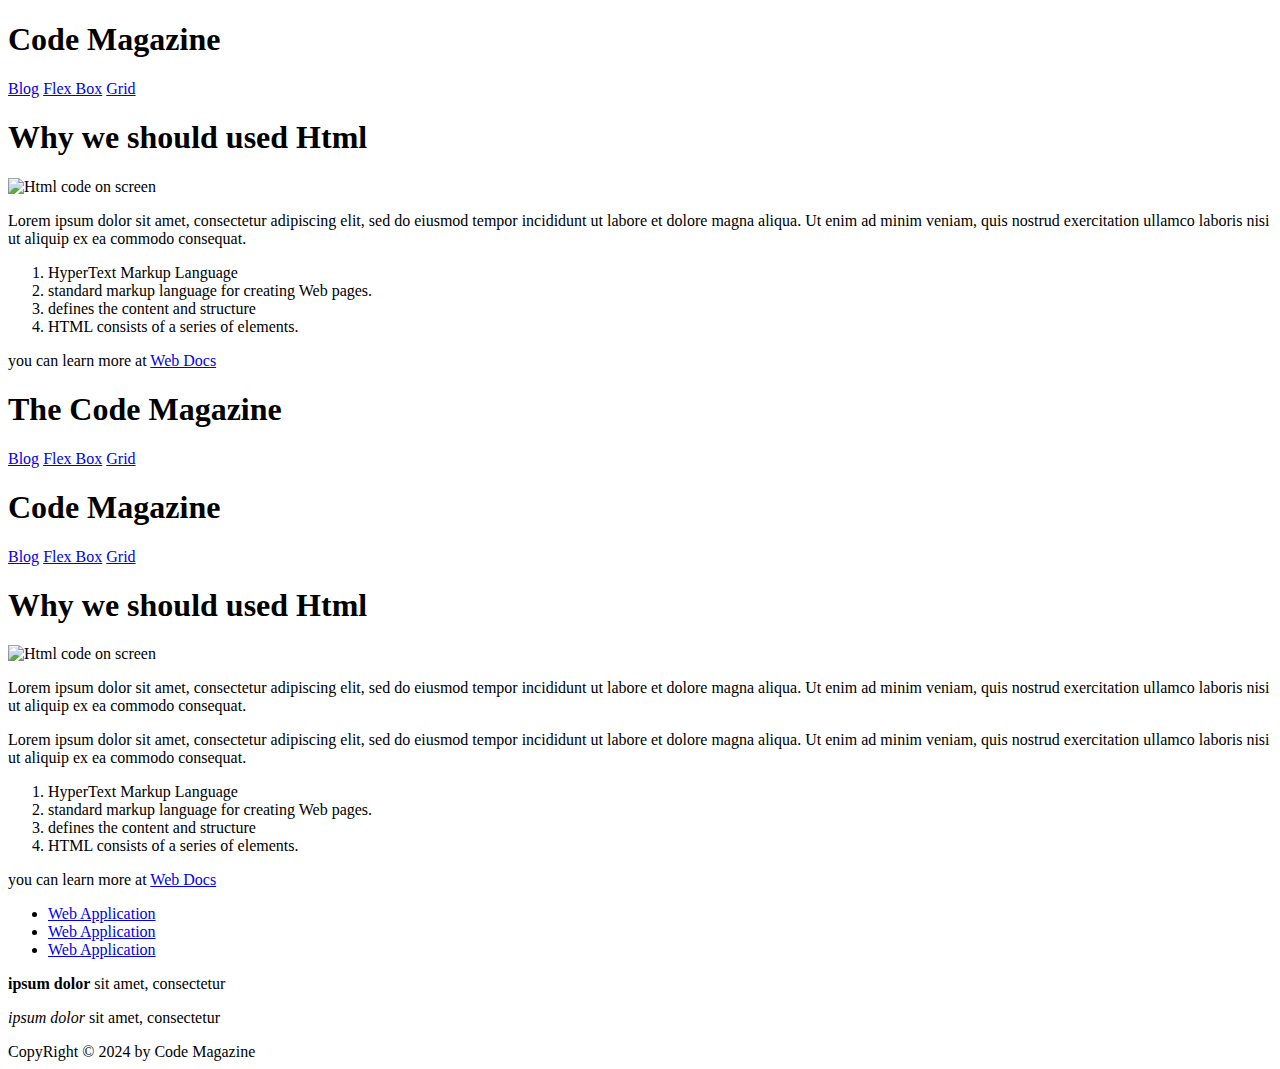
==== index.html @ 68858e69 "lecture-Note" ====
<!DOCTYPE html>
<html lang="en">
<head>
    <meta charset="UTF-8">
    <meta name="viewport" content="width=device-width, initial-scale=1.0">
    <title>HTML_CSS</title>
</head>
<body>

    <!--Section HTML fundamentals-->

     <h1>Code Magazine</h1>
    <a href="Blog.html">Blog</a>
    <a href="#">Flex Box</a>
    <a href="#">Grid</a>

    <h1>Why we should used Html </h1>
   

<img src="images/download.jpg" alt="Html code on screen">
    <p>
        Lorem ipsum dolor sit amet, consectetur adipiscing elit,
         sed do eiusmod tempor incididunt ut labore et dolore magna aliqua.
         Ut enim ad minim veniam, quis nostrud exercitation ullamco laboris 
         nisi ut aliquip ex ea commodo consequat.
    </p>

    <ol>
        <li> HyperText Markup Language </li>
        <li>standard markup language for creating Web pages.  </li>
        <li>defines the content and structure </li>
        <li>HTML consists of a series of elements.</li>
    </ol>
    <p>you can learn more at
    <a href="www.google.com" target="_blank">Web Docs</a>
</p>


<!--lecture Structring our page-->
<header>

    <h1>The Code Magazine</h1>
<nav>
<a href="Blog.html">Blog</a>
<a href="#">Flex Box</a>
<a href="#">Grid</a>
</nav>
</header>
<article>
    <h1>Code Magazine</h1>
    <a href="Blog.html">Blog</a>
    <a href="#">Flex Box</a>
    <a href="#">Grid</a>

    <h1>Why we should used Html </h1>
   

<img src="images/download (1).jpg" alt="Html code on screen">
    <p>
        Lorem ipsum dolor sit amet, consectetur adipiscing elit,
         sed do eiusmod tempor incididunt ut labore et dolore magna aliqua.
         Ut enim ad minim veniam, quis nostrud exercitation ullamco laboris 
         nisi ut aliquip ex ea commodo consequat.
    </p>

    <p>
        Lorem ipsum dolor sit amet, consectetur adipiscing elit,
         sed do eiusmod tempor incididunt ut labore et dolore magna aliqua.
         Ut enim ad minim veniam, quis nostrud exercitation ullamco laboris 
         nisi ut aliquip ex ea commodo consequat.
    </p>
    <ol>
        <li> HyperText Markup Language </li>
        <li>standard markup language for creating Web pages.  </li>
        <li>defines the content and structure </li>
        <li>HTML consists of a series of elements.</li>
    </ol>
    <p>you can learn more at
    <a href="www.google.com" target="_blank">Web Docs</a>
</p>
<ul>

    <li><img src="images/download.jpg" alt="" style="width: 50px;"><a href="#">Web Application</a></li>
    
    <li><img src="images/download.jpg" alt="" style="width: 50px;"><a href="#">Web Application</a></li>
    
    <li><img src="images/download.jpg" alt="" style="width: 50px;"><a href="#">Web Application</a></li>
</ul>




<!-- Lecture Note on Semantic html-->
 <p> <strong> ipsum dolor</strong> sit amet, consectetur</p>
 <p> <em> ipsum dolor</em> sit amet, consectetur</p>
</article>
<footer>
    <!--html entity-->
    CopyRight &copy; 2024 by Code Magazine
</footer>


<!--Visual sudtio addational extensions -->




</body>
</html>
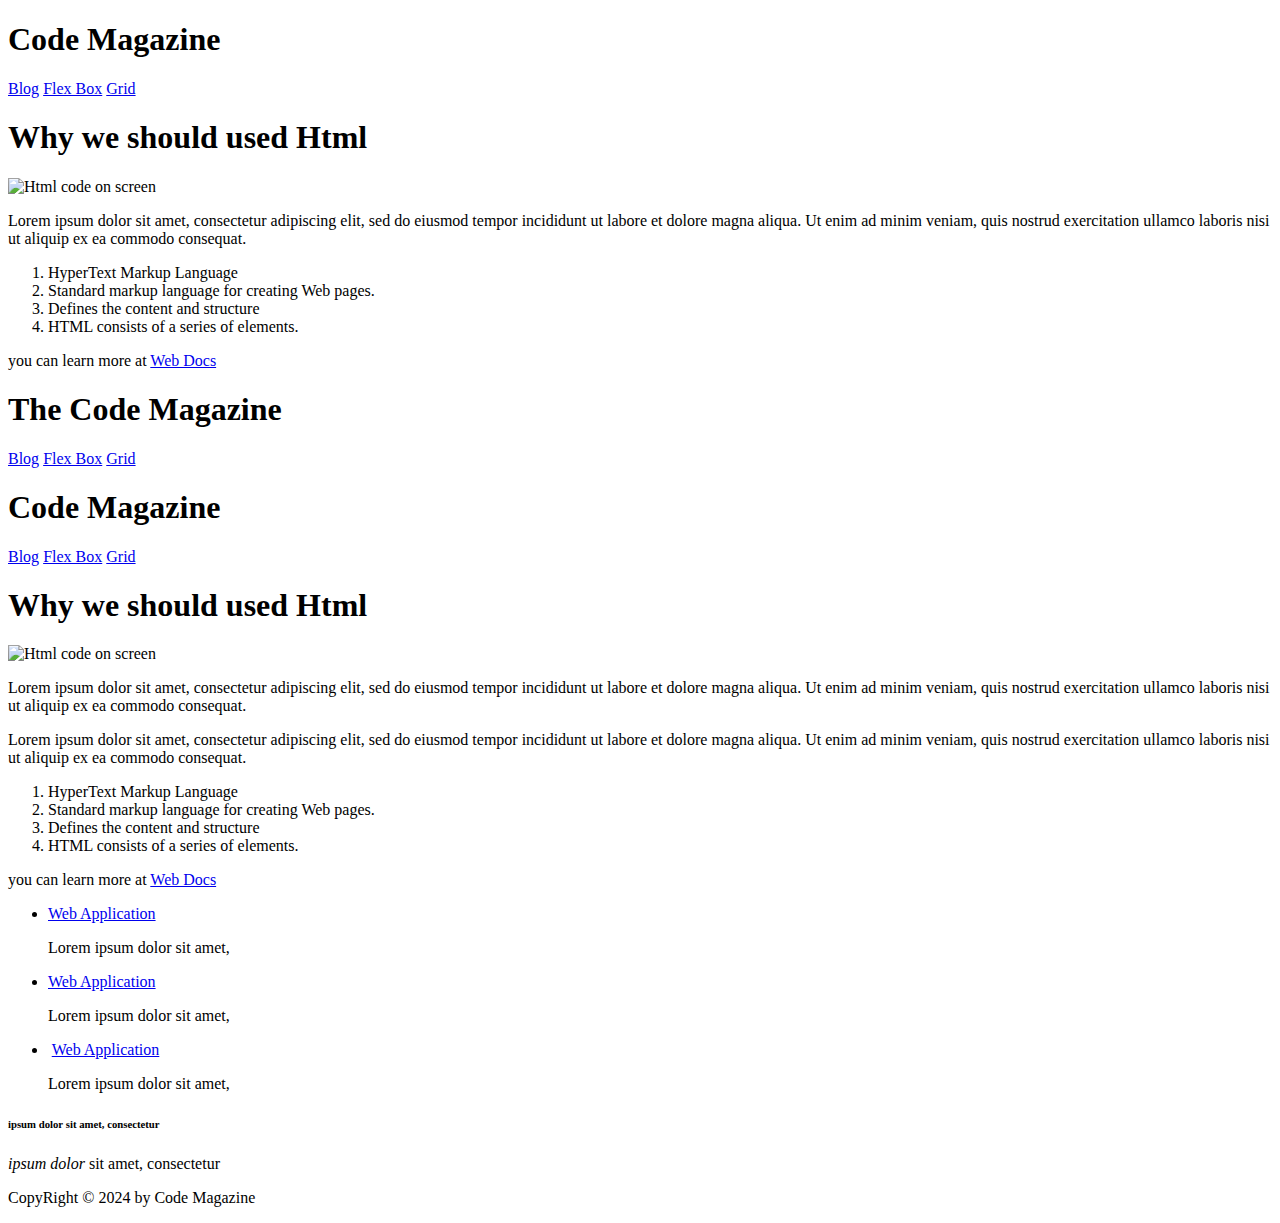
==== commit f974ba7a: "Update index.html" ====
--- a/index.html
+++ b/index.html
@@ -1,109 +1,128 @@
 <!DOCTYPE html>
 <html lang="en">
-<head>
-    <meta charset="UTF-8">
-    <meta name="viewport" content="width=device-width, initial-scale=1.0">
-    <title>HTML_CSS</title>
-</head>
-<body>
-
+  <head>
+    <meta charset="UTF-8" />
+    <meta name="viewport" content="width=device-width, initial-scale=1.0" />
+    <title>HTML CSS</title>
+    <link rel="stylesheet" href="style.css" />
+  </head>
+  <body>
     <!--Section HTML fundamentals-->
 
-     <h1>Code Magazine</h1>
-    <a href="Blog.html">Blog</a>
-    <a href="#">Flex Box</a>
-    <a href="#">Grid</a>
-
-    <h1>Why we should used Html </h1>
-   
-
-<img src="images/download.jpg" alt="Html code on screen">
-    <p>
-        Lorem ipsum dolor sit amet, consectetur adipiscing elit,
-         sed do eiusmod tempor incididunt ut labore et dolore magna aliqua.
-         Ut enim ad minim veniam, quis nostrud exercitation ullamco laboris 
-         nisi ut aliquip ex ea commodo consequat.
-    </p>
-
-    <ol>
-        <li> HyperText Markup Language </li>
-        <li>standard markup language for creating Web pages.  </li>
-        <li>defines the content and structure </li>
-        <li>HTML consists of a series of elements.</li>
-    </ol>
-    <p>you can learn more at
-    <a href="www.google.com" target="_blank">Web Docs</a>
-</p>
-
-
-<!--lecture Structring our page-->
-<header>
-
-    <h1>The Code Magazine</h1>
-<nav>
-<a href="Blog.html">Blog</a>
-<a href="#">Flex Box</a>
-<a href="#">Grid</a>
-</nav>
-</header>
-<article>
     <h1>Code Magazine</h1>
     <a href="Blog.html">Blog</a>
     <a href="#">Flex Box</a>
     <a href="#">Grid</a>
 
-    <h1>Why we should used Html </h1>
-   
+    <h1>Why we should used Html</h1>
 
-<img src="images/download (1).jpg" alt="Html code on screen">
+    <img src="images/download.jpg" alt="Html code on screen" />
     <p>
-        Lorem ipsum dolor sit amet, consectetur adipiscing elit,
-         sed do eiusmod tempor incididunt ut labore et dolore magna aliqua.
-         Ut enim ad minim veniam, quis nostrud exercitation ullamco laboris 
-         nisi ut aliquip ex ea commodo consequat.
+      Lorem ipsum dolor sit amet, consectetur adipiscing elit, sed do eiusmod
+      tempor incididunt ut labore et dolore magna aliqua. Ut enim ad minim
+      veniam, quis nostrud exercitation ullamco laboris nisi ut aliquip ex ea
+      commodo consequat.
     </p>
 
+    <ol>
+      <li>HyperText Markup Language</li>
+      <li>Standard markup language for creating Web pages.</li>
+      <li>Defines the content and structure</li>
+      <li>HTML consists of a series of elements.</li>
+    </ol>
     <p>
-        Lorem ipsum dolor sit amet, consectetur adipiscing elit,
-         sed do eiusmod tempor incididunt ut labore et dolore magna aliqua.
-         Ut enim ad minim veniam, quis nostrud exercitation ullamco laboris 
-         nisi ut aliquip ex ea commodo consequat.
+      you can learn more at
+      <a href="www.google.com" target="_blank">Web Docs</a>
     </p>
-    <ol>
-        <li> HyperText Markup Language </li>
-        <li>standard markup language for creating Web pages.  </li>
-        <li>defines the content and structure </li>
+
+    <!--lecture Structring our page-->
+    <header>
+      <h1>The Code Magazine</h1>
+      <nav>
+        <a href="Blog.html">Blog</a>
+        <a href="#">Flex Box</a>
+        <a href="#">Grid</a>
+      </nav>
+    </header>
+    <article>
+      <h1>Code Magazine</h1>
+      <a href="Blog.html">Blog</a>
+      <a href="#">Flex Box</a>
+      <a href="#">Grid</a>
+
+      <h1>Why we should used Html</h1>
+
+      <img src="images/download (1).jpg" alt="Html code on screen" />
+      <p>
+        Lorem ipsum dolor sit amet, consectetur adipiscing elit, sed do eiusmod
+        tempor incididunt ut labore et dolore magna aliqua. Ut enim ad minim
+        veniam, quis nostrud exercitation ullamco laboris nisi ut aliquip ex ea
+        commodo consequat.
+      </p>
+
+      <p>
+        Lorem ipsum dolor sit amet, consectetur adipiscing elit, sed do eiusmod
+        tempor incididunt ut labore et dolore magna aliqua. Ut enim ad minim
+        veniam, quis nostrud exercitation ullamco laboris nisi ut aliquip ex ea
+        commodo consequat.
+      </p>
+      <ol>
+        <li>HyperText Markup Language</li>
+        <li>Standard markup language for creating Web pages.</li>
+        <li>Defines the content and structure</li>
         <li>HTML consists of a series of elements.</li>
-    </ol>
-    <p>you can learn more at
-    <a href="www.google.com" target="_blank">Web Docs</a>
-</p>
-<ul>
+      </ol>
+      <p>
+        you can learn more at
+        <a href="www.google.com" target="_blank">Web Docs</a>
+      </p>
+      <ul>
+        <li>
+          <img src="images/download.jpg" alt="" style="width: 50px" /><a
+            href="#"
+            >Web Application</a
+          >
+          <p>Lorem ipsum dolor sit amet,</p>
+        </li>
 
-    <li><img src="images/download.jpg" alt="" style="width: 50px;"><a href="#">Web Application</a></li>
-    
-    <li><img src="images/download.jpg" alt="" style="width: 50px;"><a href="#">Web Application</a></li>
-    
-    <li><img src="images/download.jpg" alt="" style="width: 50px;"><a href="#">Web Application</a></li>
-</ul>
+        <li>
+          <img src="images/download.jpg" alt="" style="width: 50px" /><a
+            href="#"
+            >Web Application</a
+          >
+          <p>Lorem ipsum dolor sit amet,</p>
+        </li>
 
+        <li>
+          <img src="images/download.jpg" alt="" style="width: 50px" />
+          <a href="#">Web Application</a>
+          <p>Lorem ipsum dolor sit amet,</p>
+        </li>
+      </ul>
 
+      <!-- Lecture Note on Semantic html-->
+      <h6><strong> ipsum dolor</strong> sit amet, consectetur</h6>
+      <p><em> ipsum dolor</em> sit amet, consectetur</p>
+    </article>
+    <footer>
+      <!--html entity-->
+      <p id="copyright">CopyRight &copy; 2024 by Code Magazine</p>
+    </footer>
 
+    <!--Visual studio addational extensions -->
+    <!--1-image preview
+        2-color highlight
+        3-auto rename tag
+        4-live server
+     -->
 
-<!-- Lecture Note on Semantic html-->
- <p> <strong> ipsum dolor</strong> sit amet, consectetur</p>
- <p> <em> ipsum dolor</em> sit amet, consectetur</p>
-</article>
-<footer>
-    <!--html entity-->
-    CopyRight &copy; 2024 by Code Magazine
-</footer>
+    <aside></aside>
+    <!---------------Section 3---------->
 
-
-<!--Visual sudtio addational extensions -->
-
-
-
-
-</body>
-</html>+    <!-- CSS Fundemantals-->
+    <!--INLINE CSS(not good appraoch)
+        
+        INTERNAL CSS EXTERNAL CSS
+         combning selectors-->
+  </body>
+</html>
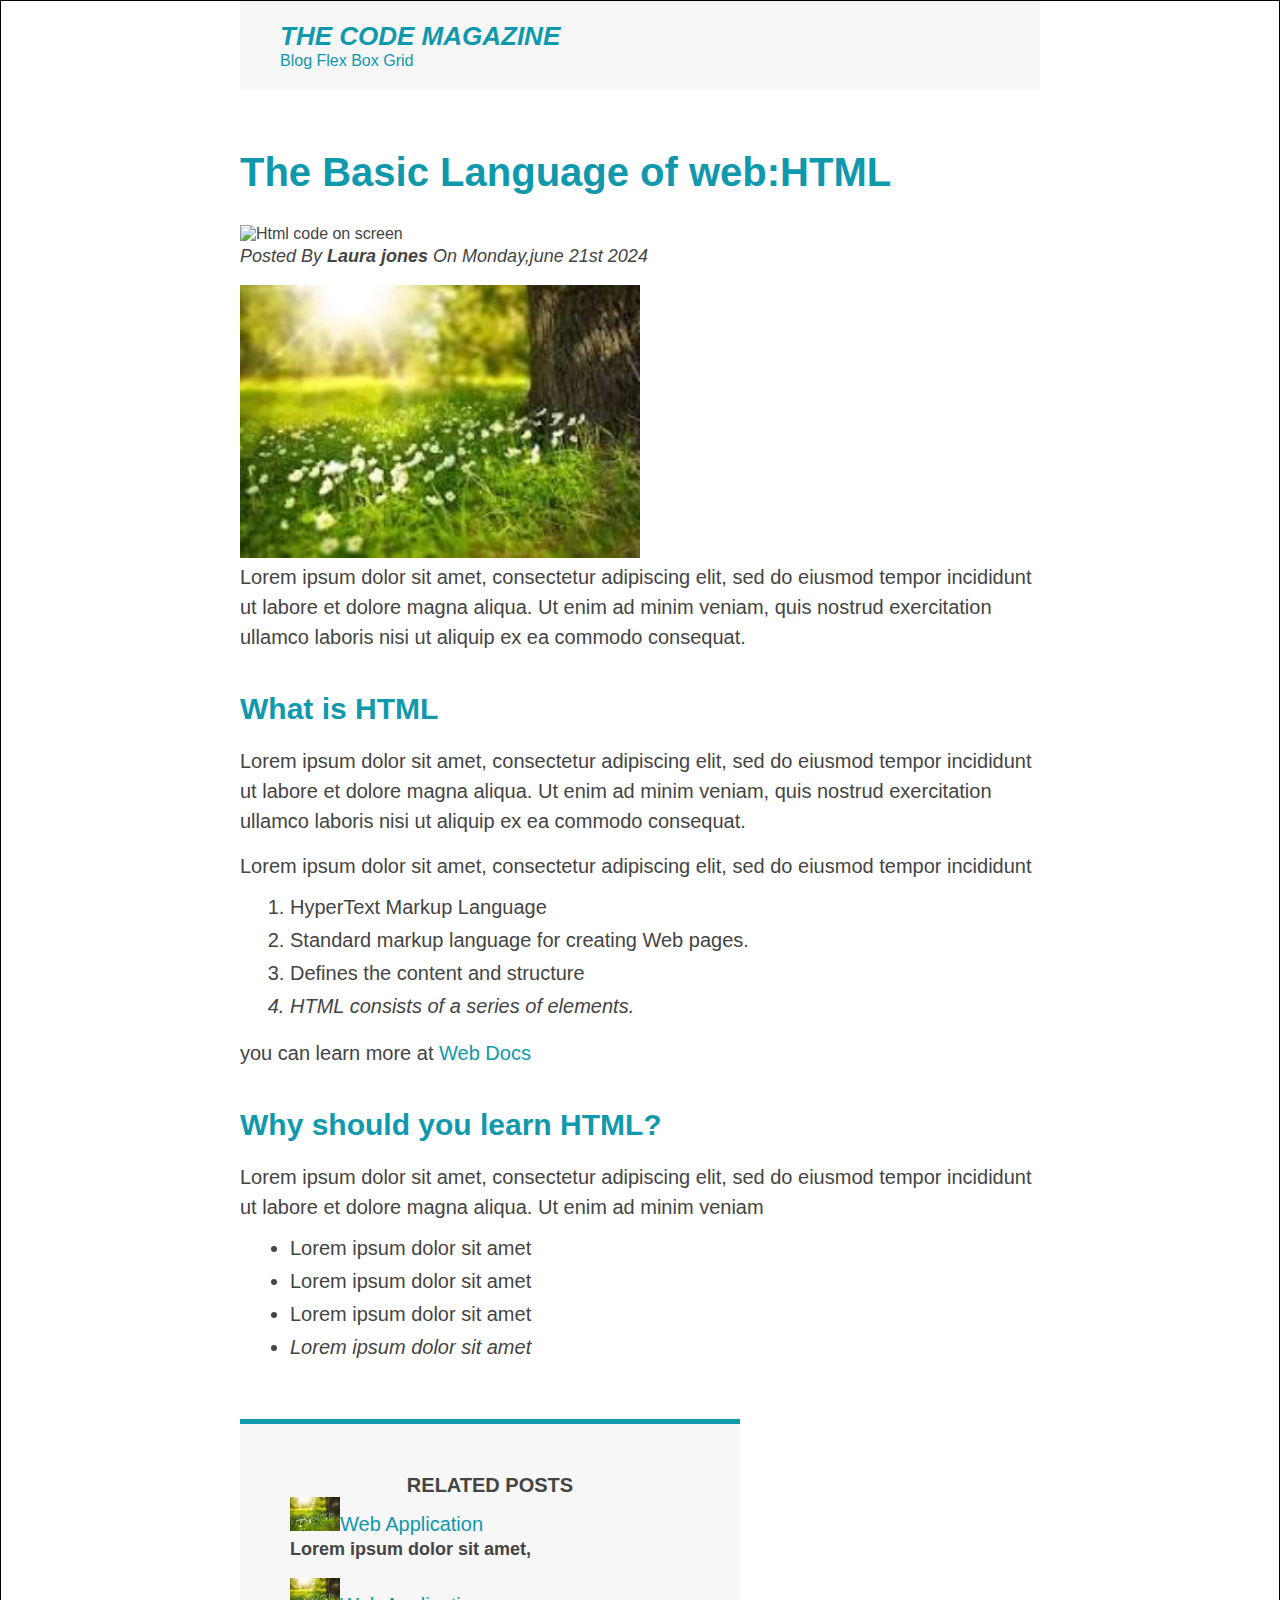
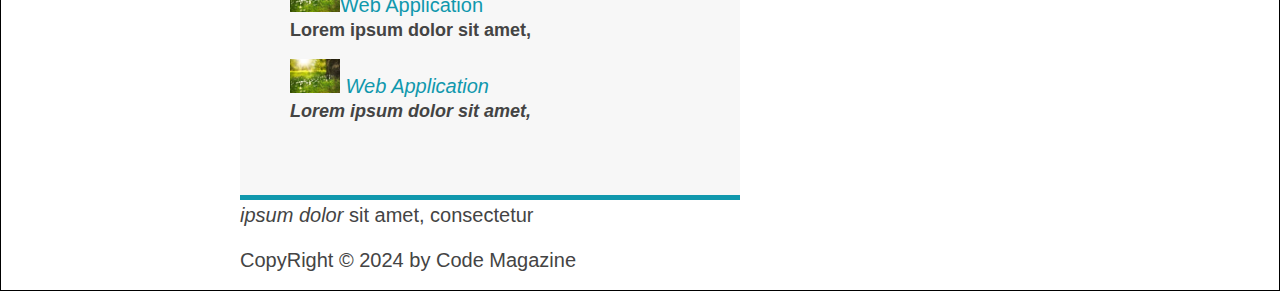
==== commit e33b8c85: "blog-styling" ====
--- a/index.html
+++ b/index.html
@@ -9,7 +9,7 @@
   <body>
     <!--Section HTML fundamentals-->
 
-    <h1>Code Magazine</h1>
+    <!--  <h1>Code Magazine</h1>
     <a href="Blog.html">Blog</a>
     <a href="#">Flex Box</a>
     <a href="#">Grid</a>
@@ -34,38 +34,46 @@
       you can learn more at
       <a href="www.google.com" target="_blank">Web Docs</a>
     </p>
+  -->
 
     <!--lecture Structring our page-->
-    <header>
+    <div class="container"> 
+    <header class="main-header">
       <h1>The Code Magazine</h1>
       <nav>
-        <a href="Blog.html">Blog</a>
+        <a href="blog.html">Blog</a>
         <a href="#">Flex Box</a>
         <a href="#">Grid</a>
+    
       </nav>
     </header>
+  
     <article>
-      <h1>Code Magazine</h1>
-      <a href="Blog.html">Blog</a>
+      <header class="post-header">
+     
+      <!--<a href="blog.html">Blog</a>
       <a href="#">Flex Box</a>
-      <a href="#">Grid</a>
+      <a href="#">Grid</a>-->
 
-      <h1>Why we should used Html</h1>
+      <h2>The Basic Language of web:HTML</h2>
 
-      <img src="images/download (1).jpg" alt="Html code on screen" />
+      <img src="images/download-1.jpg" alt="Html code on screen" />
+      <p id="author">Posted By <strong> Laura jones</strong> On Monday,june 21st 2024</p>
+      <img src="images/download.jpg" alt=""  class="post-img"/>
       <p>
         Lorem ipsum dolor sit amet, consectetur adipiscing elit, sed do eiusmod
         tempor incididunt ut labore et dolore magna aliqua. Ut enim ad minim
         veniam, quis nostrud exercitation ullamco laboris nisi ut aliquip ex ea
         commodo consequat.
       </p>
-
-      <p>
-        Lorem ipsum dolor sit amet, consectetur adipiscing elit, sed do eiusmod
+      <pLorem ipsum dolor sit amet, consectetur adipiscing elit></pLorem>
+      <h3>What is HTML</h3>
+      <p> Lorem ipsum dolor sit amet, consectetur adipiscing elit, sed do eiusmod
         tempor incididunt ut labore et dolore magna aliqua. Ut enim ad minim
         veniam, quis nostrud exercitation ullamco laboris nisi ut aliquip ex ea
-        commodo consequat.
-      </p>
+        commodo consequat.</p>
+        <p>Lorem ipsum dolor sit amet, consectetur adipiscing elit, sed do eiusmod
+          tempor incididunt</p>
       <ol>
         <li>HyperText Markup Language</li>
         <li>Standard markup language for creating Web pages.</li>
@@ -76,13 +84,27 @@
         you can learn more at
         <a href="www.google.com" target="_blank">Web Docs</a>
       </p>
-      <ul>
+      <h3>Why should you learn HTML?</h3>
+      <p>Lorem ipsum dolor sit amet, consectetur adipiscing elit, sed do eiusmod
+        tempor incididunt ut labore et dolore magna aliqua. Ut enim ad minim
+        veniam</p>
+        <ul>
+          <li>Lorem ipsum dolor sit amet</li>
+          <li>Lorem ipsum dolor sit amet</li>
+          <li>Lorem ipsum dolor sit amet</li>
+          <li>Lorem ipsum dolor sit amet</li>
+        </ul>
+      </header>
+    </article>
+    <aside>
+        <h4>Related Posts</h4>
+      <ul class="related">
         <li>
           <img src="images/download.jpg" alt="" style="width: 50px" /><a
             href="#"
             >Web Application</a
           >
-          <p>Lorem ipsum dolor sit amet,</p>
+          <p class="related-author">Lorem ipsum dolor sit amet,</p>
         </li>
 
         <li>
@@ -90,18 +112,19 @@
             href="#"
             >Web Application</a
           >
-          <p>Lorem ipsum dolor sit amet,</p>
+          <p class="related-author">Lorem ipsum dolor sit amet,</p>
         </li>
 
         <li>
           <img src="images/download.jpg" alt="" style="width: 50px" />
           <a href="#">Web Application</a>
-          <p>Lorem ipsum dolor sit amet,</p>
+          <p class="related-author">Lorem ipsum dolor sit amet,</p>
         </li>
       </ul>
+    </aside>
 
       <!-- Lecture Note on Semantic html-->
-      <h6><strong> ipsum dolor</strong> sit amet, consectetur</h6>
+      <!-- <h6><strong> ipsum dolor</strong> sit amet, consectetur</h6> -->
       <p><em> ipsum dolor</em> sit amet, consectetur</p>
     </article>
     <footer>
@@ -109,14 +132,14 @@
       <p id="copyright">CopyRight &copy; 2024 by Code Magazine</p>
     </footer>
 
-    <!--Visual studio addational extensions -->
+    <!--Visual studio additional extensions -->
     <!--1-image preview
         2-color highlight
         3-auto rename tag
         4-live server
      -->
 
-    <aside></aside>
+    
     <!---------------Section 3---------->
 
     <!-- CSS Fundemantals-->
@@ -124,5 +147,7 @@
         
         INTERNAL CSS EXTERNAL CSS
          combning selectors-->
+
+        </div>
   </body>
 </html>
--- a/style.css
+++ b/style.css
@@ -0,0 +1,128 @@
+*{
+  padding:0;
+  margin: 0;
+}
+
+body {
+  color: #444;
+  font-family: sans-serif;
+  border-top: 10px solid #1098ad;
+  border: 1px solid black;
+}
+.container{
+  width: 800px;
+  margin: 0 auto;
+  
+}
+h1,
+h2,
+h3 {
+  color: #1098ad;
+}
+h1 {
+  font-size: 26px;
+  text-transform: uppercase;
+  font-style: italic;
+}
+h2 {
+  font-size: 40px;
+  margin-bottom: 30px;
+}
+h3 {
+  font-size: 30px;
+  margin-bottom: 20px;
+  margin-top: 40px;
+}
+h4 {
+  font-size: 20px;
+  text-transform: uppercase;
+  text-align: center;
+}
+article{
+  margin-bottom: 60px;
+}
+p {
+  font-size: 20px;
+  line-height: 1.5;
+  margin-bottom: 15px;
+}
+ul,ol{
+  margin-left: 50px;
+  margin-bottom: 20px;
+}
+li {
+  font-size: 20px;
+  margin-bottom: 10px;
+}
+li:last-child{
+  margin-bottom: 0;
+}
+#copyright {
+  font-size: 20px;
+}
+#author {
+  font-size: 18px;
+  font-style: italic;
+}
+.main-header {
+  background-color: #f7f7f7;
+  padding: 20px 40px;
+  margin-bottom: 60px;
+
+}
+
+.post-header{
+  margin-bottom: 40px;
+}
+.related {
+  list-style: none;
+}
+.related-author {
+  font-size: 18px;
+  font-weight: bold;
+}
+aside {
+  background-color: #f7f7f7;
+  border-top: 5px solid #1098ad;
+  border-bottom: 5px solid #1098ad;
+  padding:50px 0px;
+  width: 500px;
+}
+li:last-child {
+  font-style: italic;
+}
+/* li:nth-child(even) { 
+   color: red; 
+}*/
+
+/* Misconception */
+article p:first-child {
+  color: red;
+}
+/* styling links */
+/* pseudo class */
+a:link {
+  color: #1098ad;
+  text-decoration: none;
+}
+a:visited {
+  color: #1098ad;
+}
+a:hover {
+  color: orangered;
+  font-weight: bold;
+  text-decoration: underline;
+}
+a:active {
+  background-color: black;
+  font-style: italic;
+}
+.post-img{
+  width: 50%;
+  height: auto;
+}
+
+
+
+
+
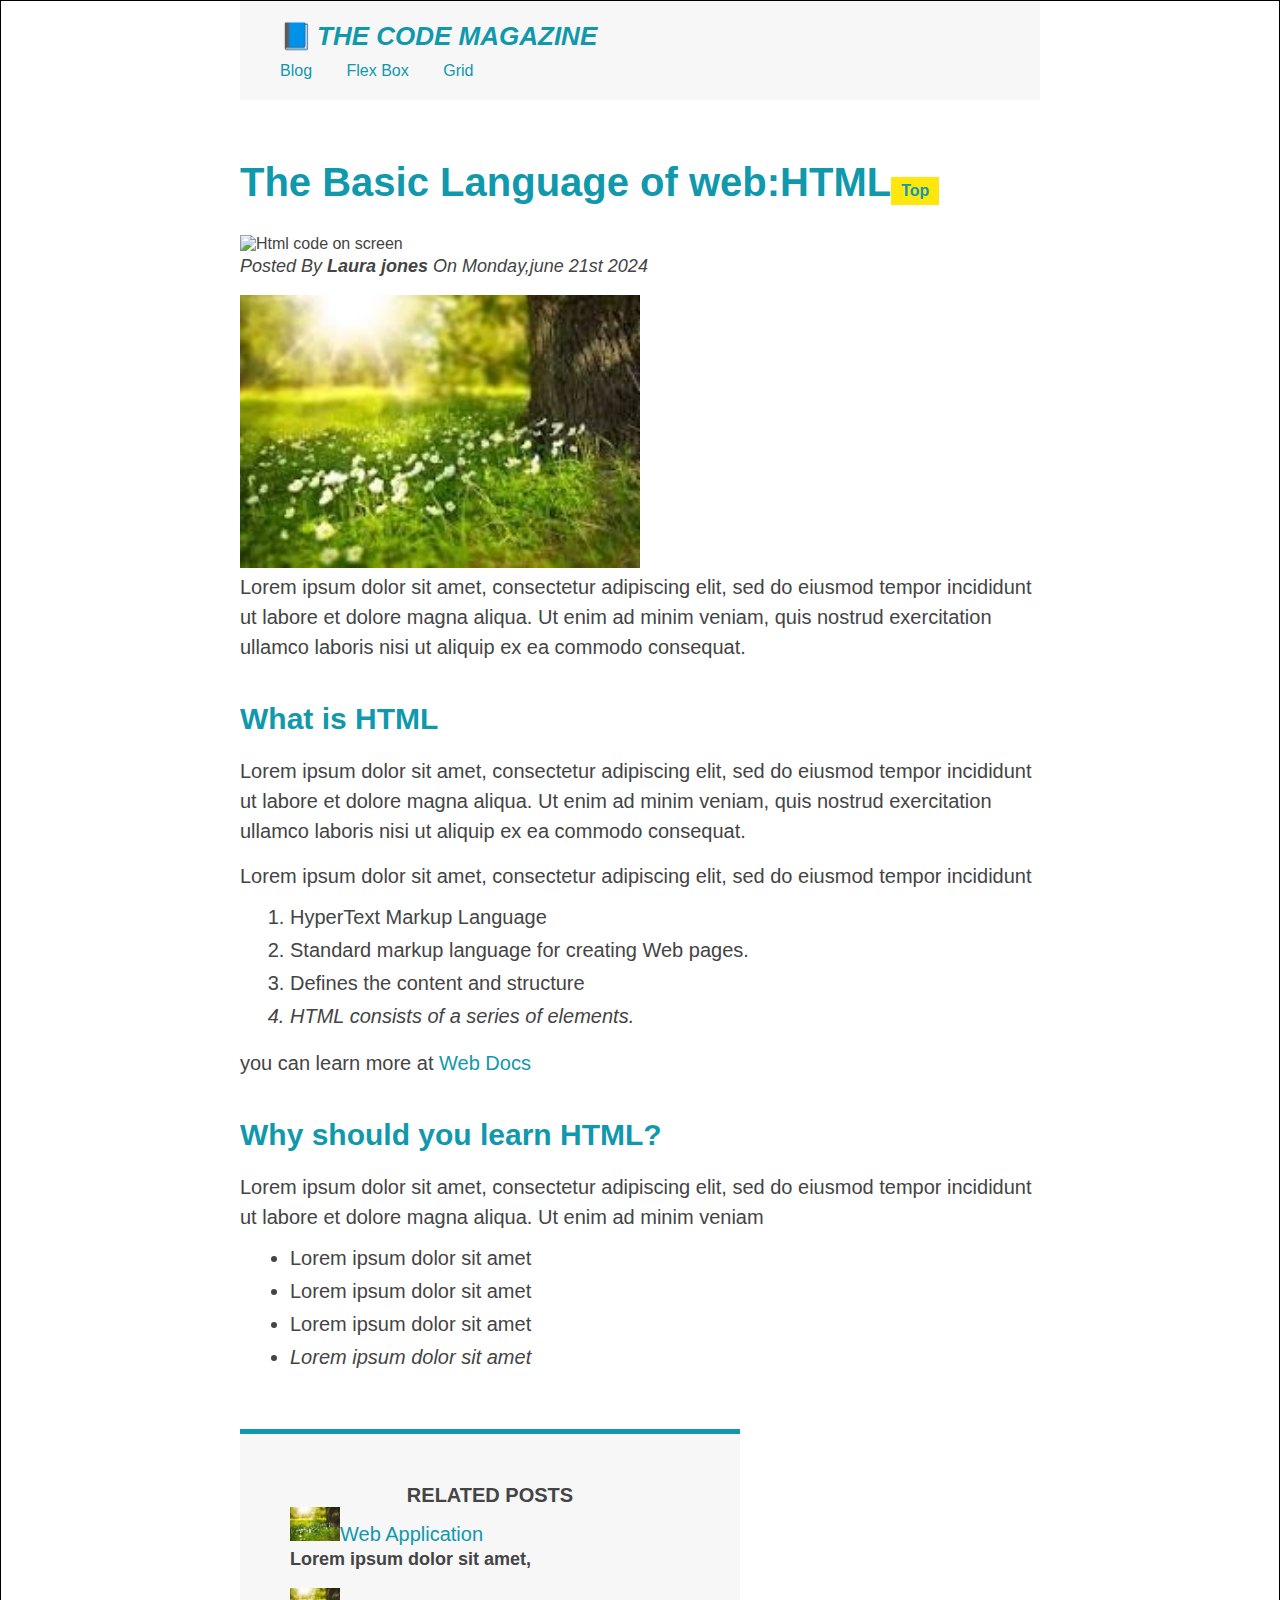
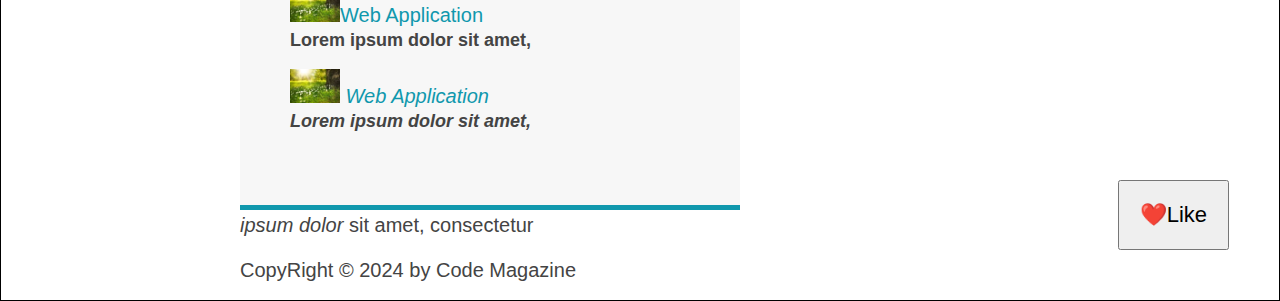
==== commit 4c82abd9: "section 3" ====
--- a/index.html
+++ b/index.html
@@ -39,7 +39,7 @@
     <!--lecture Structring our page-->
     <div class="container"> 
     <header class="main-header">
-      <h1>The Code Magazine</h1>
+      <h1>📘The Code Magazine</h1>
       <nav>
         <a href="blog.html">Blog</a>
         <a href="#">Flex Box</a>
@@ -60,6 +60,7 @@
       <img src="images/download-1.jpg" alt="Html code on screen" />
       <p id="author">Posted By <strong> Laura jones</strong> On Monday,june 21st 2024</p>
       <img src="images/download.jpg" alt=""  class="post-img"/>
+      
       <p>
         Lorem ipsum dolor sit amet, consectetur adipiscing elit, sed do eiusmod
         tempor incididunt ut labore et dolore magna aliqua. Ut enim ad minim
@@ -148,6 +149,7 @@
         INTERNAL CSS EXTERNAL CSS
          combning selectors-->
 
-        </div>
+    </div>
+    <button>❤️Like</button>  
   </body>
 </html>
--- a/style.css
+++ b/style.css
@@ -1,5 +1,5 @@
-*{
-  padding:0;
+* {
+  padding: 0;
   margin: 0;
 }
 
@@ -8,8 +8,9 @@
   font-family: sans-serif;
   border-top: 10px solid #1098ad;
   border: 1px solid black;
+  position: relative;
 }
-.container{
+.container {
   width: 800px;
   margin: 0 auto;
   
@@ -38,7 +39,7 @@
   text-transform: uppercase;
   text-align: center;
 }
-article{
+article {
   margin-bottom: 60px;
 }
 p {
@@ -46,7 +47,8 @@
   line-height: 1.5;
   margin-bottom: 15px;
 }
-ul,ol{
+ul,
+ol {
   margin-left: 50px;
   margin-bottom: 20px;
 }
@@ -54,7 +56,7 @@
   font-size: 20px;
   margin-bottom: 10px;
 }
-li:last-child{
+li:last-child {
   margin-bottom: 0;
 }
 #copyright {
@@ -68,11 +70,19 @@
   background-color: #f7f7f7;
   padding: 20px 40px;
   margin-bottom: 60px;
-
+}
+nav a:link{
+  display: inline-block;
+  margin-right: 30px;
+  margin-top: 10px;
+}
+nav a:link:last-child{
+  margin-right: 0px;
 }
 
-.post-header{
+.post-header {
   margin-bottom: 40px;
+  /* position: relative; */
 }
 .related {
   list-style: none;
@@ -85,7 +95,7 @@
   background-color: #f7f7f7;
   border-top: 5px solid #1098ad;
   border-bottom: 5px solid #1098ad;
-  padding:50px 0px;
+  padding: 50px 0px;
   width: 500px;
 }
 li:last-child {
@@ -117,12 +127,34 @@
   background-color: black;
   font-style: italic;
 }
-.post-img{
+.post-img {
   width: 50%;
   height: auto;
 }
+button{
+  font-size: 22px;
+  padding: 20px;
+  cursor: pointer;
+  position: absolute;
+  /* top: 0;
+  left: 0; */
+  bottom:50px;
+  right: 50px;
+}
+/* pseudo elements */
+h1::first-letter{
+  font-style: normal;
+  margin-right: 5px;
+}
 
-
-
-
-
+/* h3 + p::first-line{
+  color: red;
+} */
+h2::after{
+  content: "Top";
+  background-color: #ffe70e;
+  font-size: 16px;
+  font-weight: bold;
+  display: inline-block;
+  padding: 5px 10px;
+}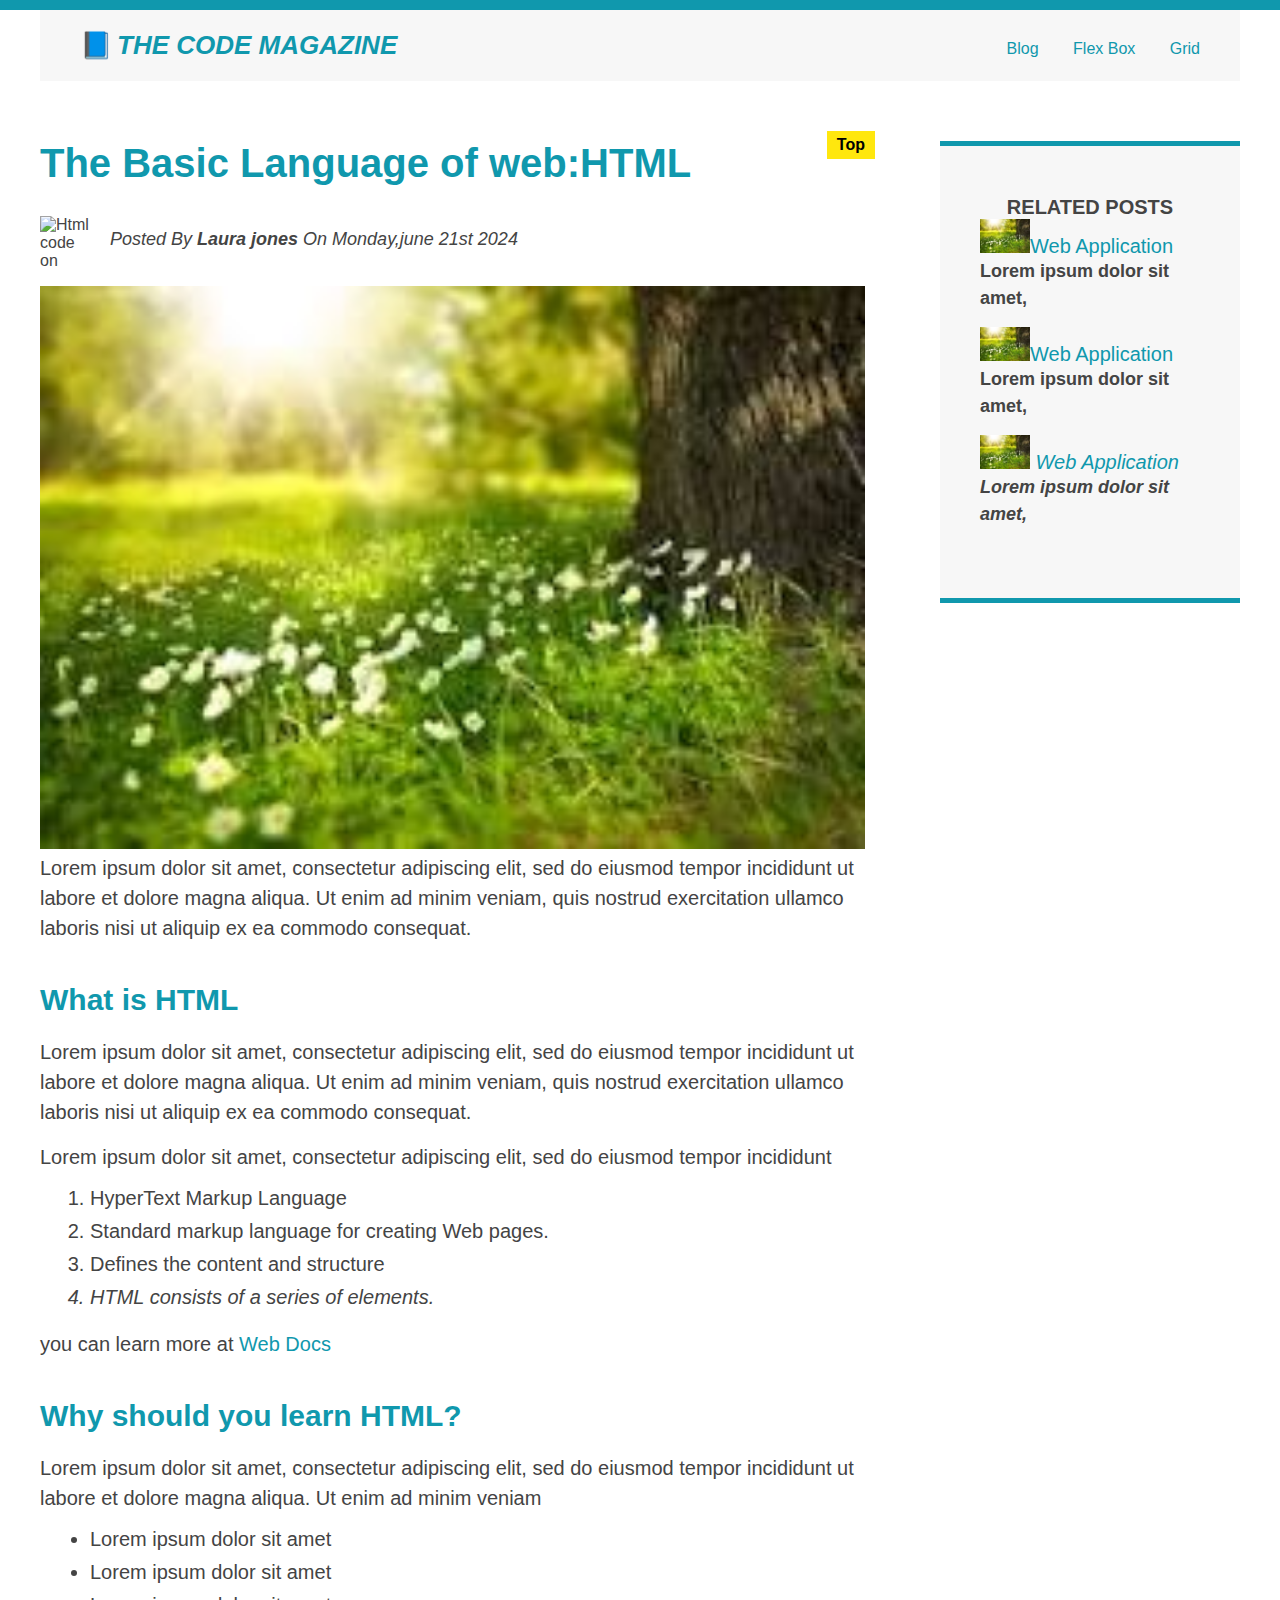
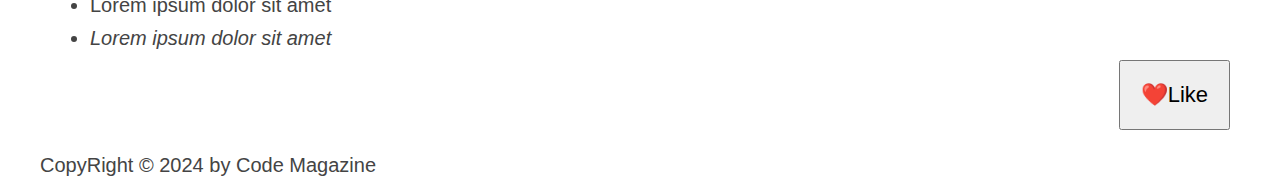
==== commit f528a12e: "section-3" ====
--- a/index.html
+++ b/index.html
@@ -38,7 +38,7 @@
 
     <!--lecture Structring our page-->
     <div class="container"> 
-    <header class="main-header">
+    <header class="main-header clearfix">
       <h1>📘The Code Magazine</h1>
       <nav>
         <a href="blog.html">Blog</a>
@@ -57,8 +57,8 @@
 
       <h2>The Basic Language of web:HTML</h2>
 
-      <img src="images/download-1.jpg" alt="Html code on screen" />
-      <p id="author">Posted By <strong> Laura jones</strong> On Monday,june 21st 2024</p>
+      <img class="author-img" src="images/download-1.jpg" alt="Html code on screen" />
+      <p id="author" class="author">Posted By <strong> Laura jones</strong> On Monday,june 21st 2024</p>
       <img src="images/download.jpg" alt=""  class="post-img"/>
       
       <p>
@@ -126,7 +126,7 @@
 
       <!-- Lecture Note on Semantic html-->
       <!-- <h6><strong> ipsum dolor</strong> sit amet, consectetur</h6> -->
-      <p><em> ipsum dolor</em> sit amet, consectetur</p>
+      <!-- <p><em> ipsum dolor</em> sit amet, consectetur</p> -->
     </article>
     <footer>
       <!--html entity-->
@@ -147,7 +147,12 @@
     <!--INLINE CSS(not good appraoch)
         
         INTERNAL CSS EXTERNAL CSS
-         combning selectors-->
+         combning selectors
+        mdn css
+        html validator tool-->
+
+
+        <!------------- section 4----------->
 
     </div>
     <button>❤️Like</button>  
--- a/style.css
+++ b/style.css
@@ -1,19 +1,19 @@
 * {
   padding: 0;
   margin: 0;
+  box-sizing: border-box;
 }
 
 body {
   color: #444;
   font-family: sans-serif;
   border-top: 10px solid #1098ad;
-  border: 1px solid black;
+  /* border: 1px solid black; */
   position: relative;
 }
 .container {
-  width: 800px;
+  width: 1200px;
   margin: 0 auto;
-  
 }
 h1,
 h2,
@@ -71,12 +71,12 @@
   padding: 20px 40px;
   margin-bottom: 60px;
 }
-nav a:link{
+nav a:link {
   display: inline-block;
   margin-right: 30px;
   margin-top: 10px;
 }
-nav a:link:last-child{
+nav a:link:last-child {
   margin-right: 0px;
 }
 
@@ -86,6 +86,7 @@
 }
 .related {
   list-style: none;
+  margin-left: 0px;
 }
 .related-author {
   font-size: 18px;
@@ -95,8 +96,9 @@
   background-color: #f7f7f7;
   border-top: 5px solid #1098ad;
   border-bottom: 5px solid #1098ad;
-  padding: 50px 0px;
-  width: 500px;
+  padding: 50px 40px;
+  box-sizing: border-box;
+
 }
 li:last-child {
   font-style: italic;
@@ -128,21 +130,21 @@
   font-style: italic;
 }
 .post-img {
-  width: 50%;
+  width: 100%;
   height: auto;
 }
-button{
+button {
   font-size: 22px;
   padding: 20px;
   cursor: pointer;
   position: absolute;
   /* top: 0;
   left: 0; */
-  bottom:50px;
+  bottom: 50px;
   right: 50px;
 }
 /* pseudo elements */
-h1::first-letter{
+h1::first-letter {
   font-style: normal;
   margin-right: 5px;
 }
@@ -150,11 +152,58 @@
 /* h3 + p::first-line{
   color: red;
 } */
-h2::after{
+h2 {
+  position: relative;
+}
+h2::after {
   content: "Top";
   background-color: #ffe70e;
+  color: #000;
   font-size: 16px;
   font-weight: bold;
   display: inline-block;
   padding: 5px 10px;
+  position: absolute;
+  top: -10px;
+  right: -10px;
+}
+.author-img {
+  height: 50px;
+  width: 50px;
+  float: left;
+  margin-bottom: 20px;
+}
+.author {
+  /* padding-left: 75px; */
+  float: left;
+  margin-left: 20px;
+  margin-top: 10px;
+}
+ h1{ 
+
+  float: left;
+}
+nav{
+  float: right;
+}
+.clear{
+  clear: both;
+}
+.clearfix::after {
+  clear: both;
+  content: "";
+  display: block;
+}
+article{
+ width: 825px;
+ float: left;
+}
+
+aside{
+width: 300px;
+float: right;
+}
+
+footer{
+  clear: both;
 }